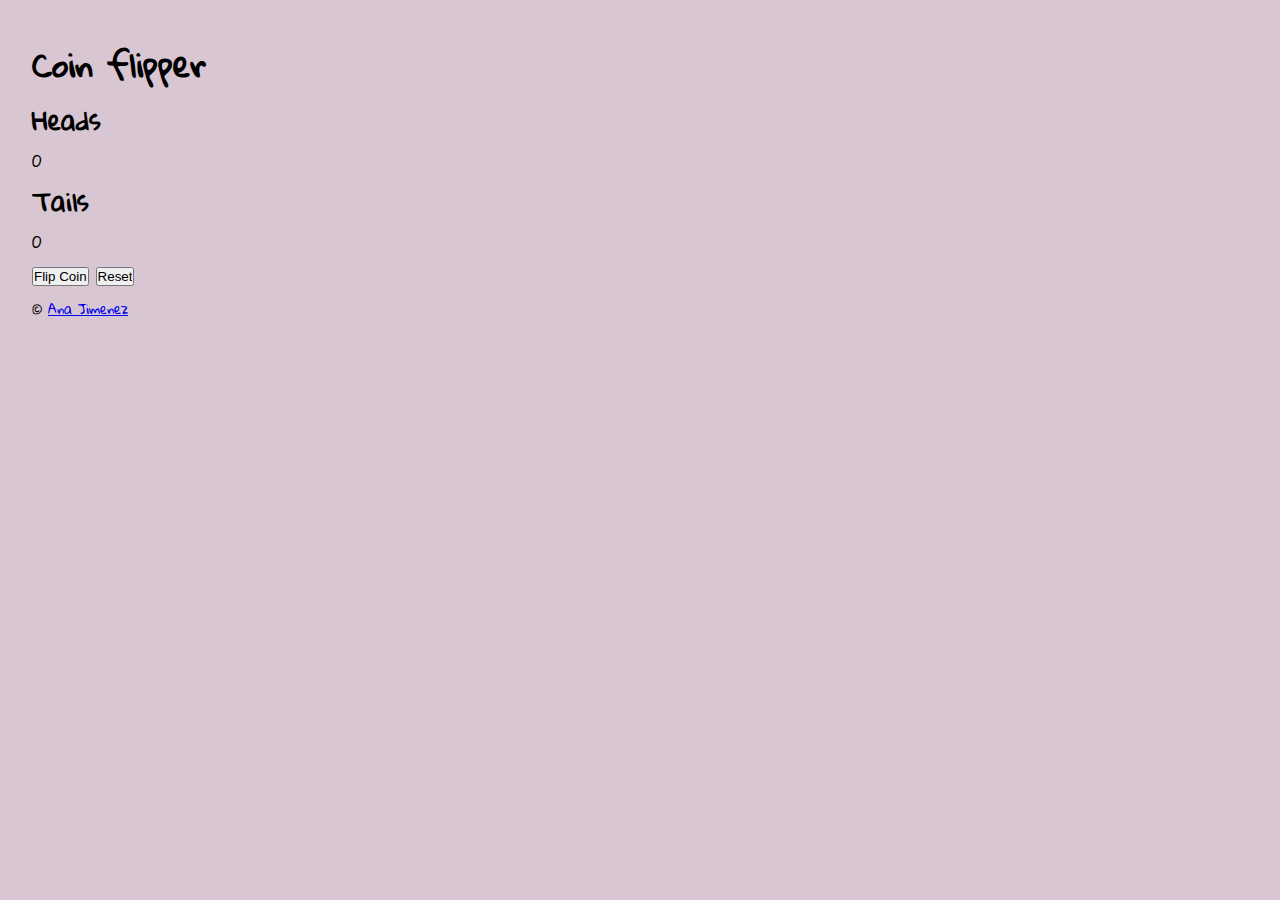
==== public/index.html @ f467224b "add JavaScript structure" ====
<!DOCTYPE html>
<html lang="en">
  <head>
    <meta charset="UTF-8" />
    <meta
      name="viewport"
      content="width=device-width, initial-scale=1"
    />
    <title>Coin flipper</title>
    <link
      rel="preconnect"
      href="https://fonts.googleapis.com"
    />
    <link
      rel="preconnect"
      href="https://fonts.gstatic.com"
      crossorigin
    />
    <link
      href="https://fonts.googleapis.com/css2?family=Gloria+Hallelujah&display=swap"
      rel="stylesheet"
    />
    <link
      rel="stylesheet"
      href="./assets/css/main.css"
    />
    <link
      rel="icon"
      href="./assets/images/favicon.png"
    />
  </head>

  <body>
    <div class="page">
      <header class="header">
      <h1 class="header__title">Coin flipper</h1>
      </header>

      <main class="main">
        <section class="heads">
          <h2 class="heads__title">Heads</h2>
          <p
            class="heads__text js-heads-result"
          >
            0
          </p>
        </section>
        <section class="tails">
          <h2 class="tails__title">Tails</h2>
          <p
            class="tails__text js-tails-result"
          >
            0
          </p>
        </section>
        <section class="results">
          <h3
            class="results__text js-result-text"
          ></h3>
          <input
            class="btn flip-btn js-flip-btn"
            type="button"
            value="Flip Coin"
          />
          <input
            class="btn reset-btn js-reset-btn"
            type="reset"
            value="Reset"
          />
        </section>
      </main>

      <footer class="footer">
        <small class="footer__copy">
          &copy; <a class="footer__link" href="https://github.com/Okia02">Ana Jimenez</a> 
        </small>
      </footer>

    </div>
    <script src="./assets/js/main.js"></script>
  </body>
</html>
---- public/assets/css/main.css ----
* {
  box-sizing: border-box;
  margin: 0;
  padding: 0; }

body {
  padding: 2rem;
  height: 100vh;
  background-image: url("../images/bg-adalab.png");
  background-color: #d8c6d2;
  font-family: "Gloria Hallelujah", serif; }

.page__header {
  display: flex;
  justify-content: space-evenly;
  margin-bottom: 3rem; }

.page__footer {
  position: fixed;
  left: 0;
  bottom: 0;
  width: 100vw;
  padding: 1rem;
  color: #db0f9e; }

/*# sourceMappingURL=main.css.map */
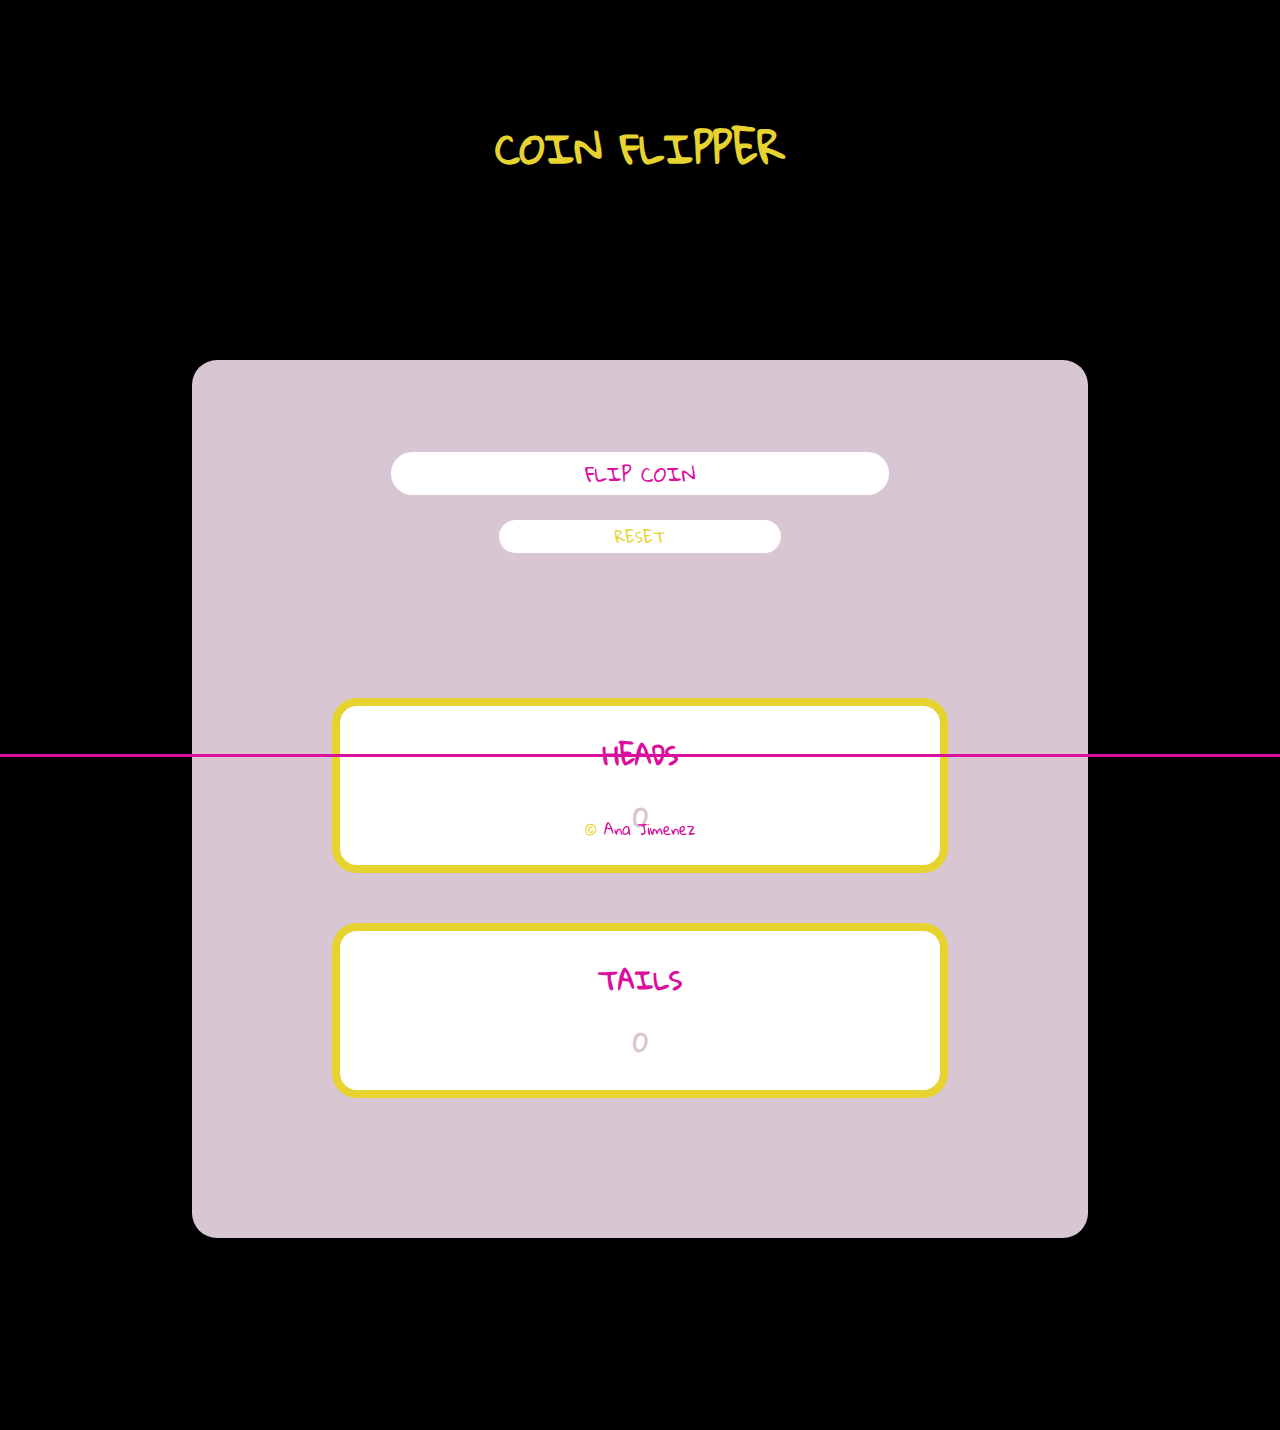
==== commit 1278e86e: "add finished styles for mobile version" ====
--- a/public/index.html
+++ b/public/index.html
@@ -33,30 +33,13 @@
   <body>
     <div class="page">
       <header class="header">
-      <h1 class="header__title">Coin flipper</h1>
+        <h1 class="header__title">
+          Coin flipper
+        </h1>
       </header>
 
       <main class="main">
-        <section class="heads">
-          <h2 class="heads__title">Heads</h2>
-          <p
-            class="heads__text js-heads-result"
-          >
-            0
-          </p>
-        </section>
-        <section class="tails">
-          <h2 class="tails__title">Tails</h2>
-          <p
-            class="tails__text js-tails-result"
-          >
-            0
-          </p>
-        </section>
         <section class="results">
-          <h3
-            class="results__text js-result-text"
-          ></h3>
           <input
             class="btn flip-btn js-flip-btn"
             type="button"
@@ -67,12 +50,40 @@
             type="reset"
             value="Reset"
           />
+          <h3
+            class="results__text js-result-text"
+          ></h3>
+        </section>
+        <section class="section">
+          <h2 class="section__title">
+            Heads
+          </h2>
+          <p
+            class="section__text js-heads-result"
+          >
+            0
+          </p>
+        </section>
+        <section class="section">
+          <h2 class="section__title">
+            Tails
+          </h2>
+          <p
+            class="section__text js-tails-result"
+          >
+            0
+          </p>
         </section>
       </main>
 
       <footer class="footer">
         <small class="footer__copy">
-          &copy; <a class="footer__link" href="https://github.com/Okia02">Ana Jimenez</a> 
+          &copy;
+          <a
+            class="footer__link"
+            href="https://github.com/Okia02"
+            >Ana Jimenez</a
+          >
         </small>
       </footer>
 
--- a/public/assets/css/main.css
+++ b/public/assets/css/main.css
@@ -1,26 +1,181 @@
-* {
-  box-sizing: border-box;
+*,
+*:before,
+*:after {
+  box-sizing: border-box; }
+
+html,
+body,
+div,
+span,
+object,
+iframe,
+figure,
+h1,
+h2,
+h3,
+h4,
+h5,
+h6,
+p,
+blockquote,
+pre,
+a,
+code,
+em,
+img,
+small,
+strike,
+strong,
+sub,
+sup,
+tt,
+b,
+u,
+i,
+ol,
+ul,
+li,
+fieldset,
+form,
+label,
+table,
+caption,
+tbody,
+tfoot,
+thead,
+tr,
+th,
+td,
+main,
+canvas,
+embed,
+footer,
+header,
+nav,
+section,
+video {
   margin: 0;
-  padding: 0; }
+  padding: 0;
+  border: 0;
+  font-size: 100%;
+  font: inherit;
+  vertical-align: baseline;
+  text-rendering: optimizeLegibility;
+  -webkit-font-smoothing: antialiased;
+  -webkit-text-size-adjust: none;
+  -moz-text-size-adjust: none;
+  text-size-adjust: none; }
+
+footer,
+header,
+nav,
+section,
+main {
+  display: block; }
 
 body {
-  padding: 2rem;
-  height: 100vh;
-  background-image: url("../images/bg-adalab.png");
-  background-color: #d8c6d2;
+  line-height: 1; }
+
+ol,
+ul {
+  list-style: none; }
+
+blockquote,
+q {
+  quotes: none; }
+
+blockquote:before,
+blockquote:after,
+q:before,
+q:after {
+  content: "";
+  content: none; }
+
+table {
+  border-collapse: collapse;
+  border-spacing: 0; }
+
+input {
+  -webkit-appearance: none;
+  border-radius: 0; }
+
+body {
+  background-color: #000;
   font-family: "Gloria Hallelujah", serif; }
 
-.page__header {
-  display: flex;
-  justify-content: space-evenly;
-  margin-bottom: 3rem; }
+.main {
+  background-color: #d8c6d2;
+  margin: 15%;
+  border-radius: 25px;
+  padding: 7%; }
+  .main .results {
+    display: flex;
+    flex-direction: column;
+    align-items: center; }
+    .main .results .btn {
+      font-family: "Gloria Hallelujah", serif;
+      text-transform: uppercase;
+      border-radius: 25px;
+      border: solid 2px #d8c6d2;
+      background-color: #fff;
+      cursor: pointer;
+      margin-bottom: 3%; }
+    .main .results .flip-btn {
+      width: 70%;
+      font-size: 20px;
+      color: #db0f9e; }
+    .main .results .reset-btn {
+      color: #e6d330;
+      width: 40%;
+      font-size: 15px; }
+    .main .results__text {
+      text-align: center;
+      font-weight: 600;
+      font-size: 20px;
+      margin: 5% 0; }
+  .main .section {
+    display: flex;
+    flex-direction: column;
+    align-items: center;
+    margin: 7%;
+    border: solid 8px #e6d330;
+    border-radius: 25px;
+    padding: 5%;
+    background-color: #fff; }
+    .main .section__title {
+      color: #db0f9e;
+      text-transform: uppercase;
+      font-size: 25px;
+      font-weight: 600;
+      margin-bottom: 7%; }
+    .main .section__text {
+      color: #d8c6d2;
+      font-size: 25px;
+      font-weight: 600; }
 
-.page__footer {
+.header {
+  width: 100%;
+  background-color: #000; }
+  .header__title {
+    text-transform: uppercase;
+    font-weight: 900;
+    color: #e6d330;
+    font-size: 40px;
+    text-align: center;
+    margin: 10% 0; }
+
+.footer {
   position: fixed;
-  left: 0;
   bottom: 0;
-  width: 100vw;
-  padding: 1rem;
-  color: #db0f9e; }
+  color: #e6d330;
+  text-align: center;
+  font-size: 15px;
+  padding: 5%;
+  border-top: solid 3px #db0f9e;
+  width: 100%; }
+  .footer__link {
+    text-decoration: none;
+    color: #db0f9e;
+    cursor: pointer; }
 
 /*# sourceMappingURL=main.css.map */
